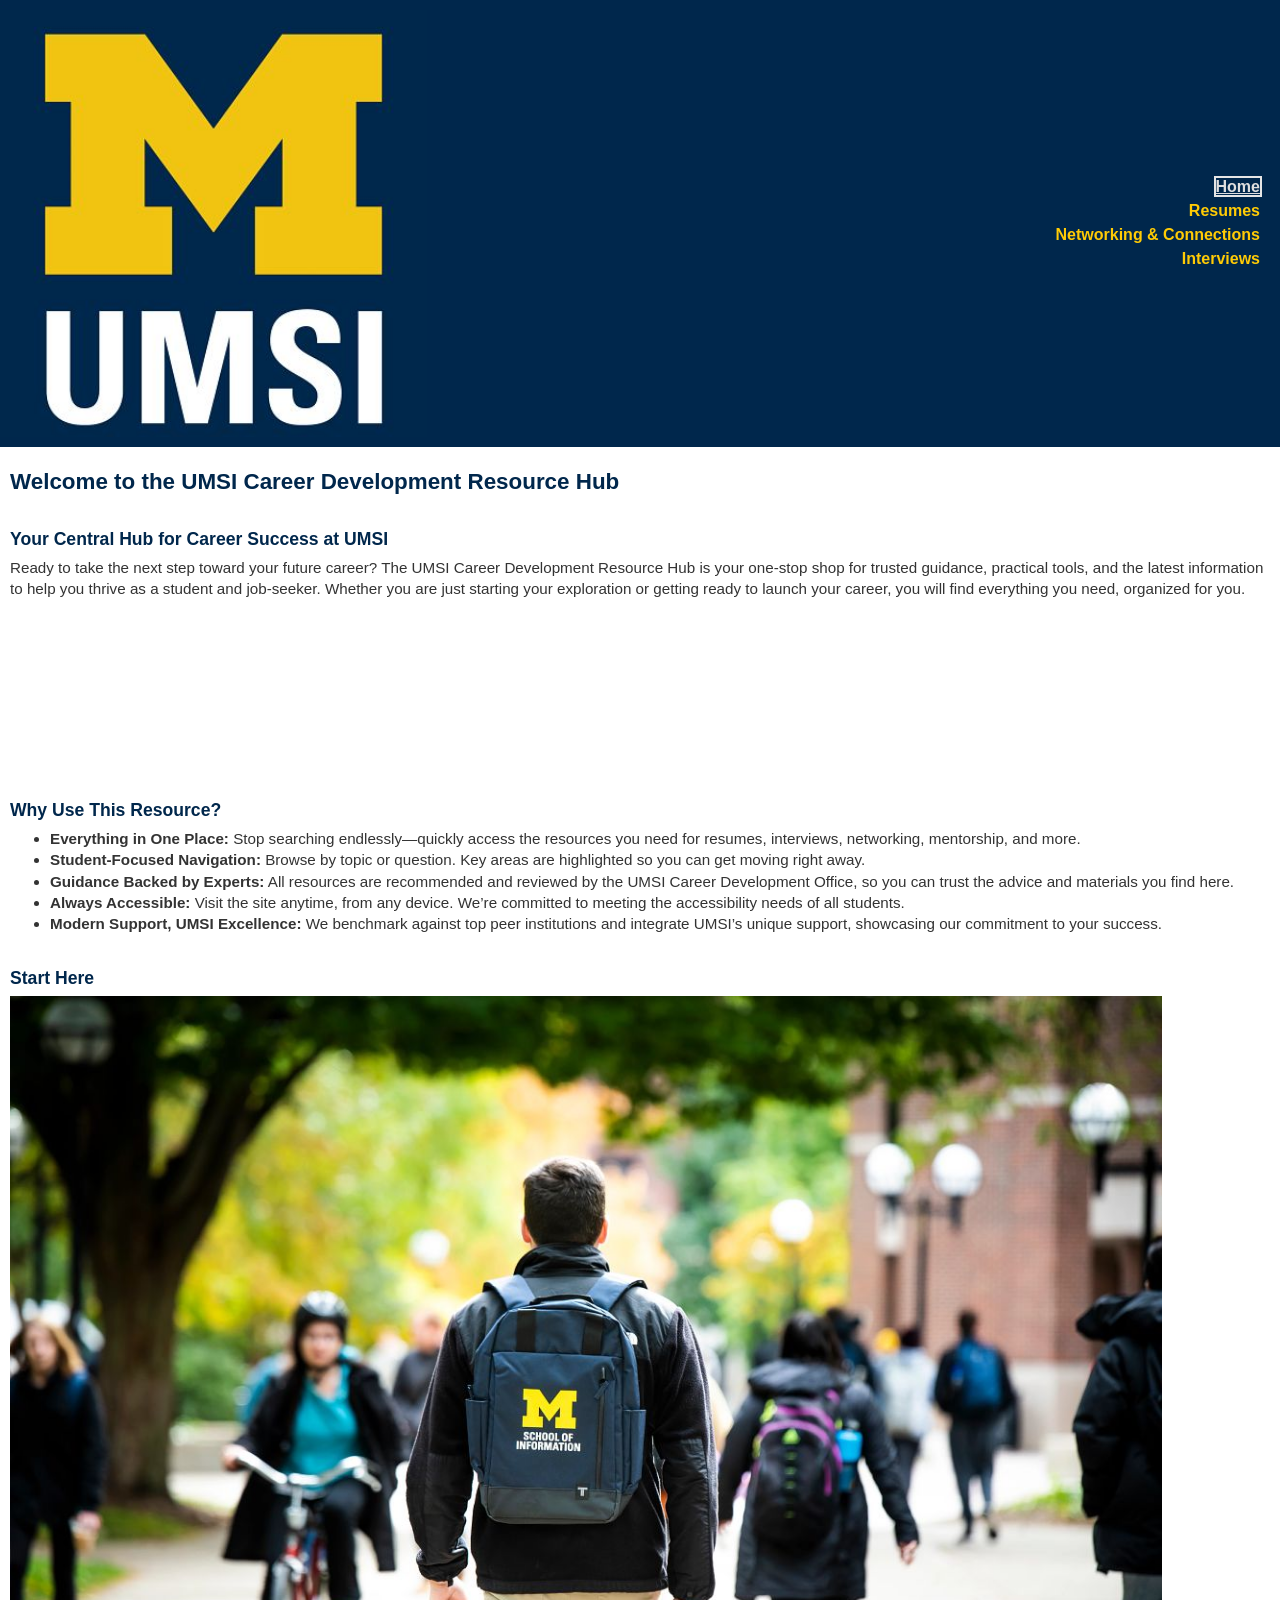
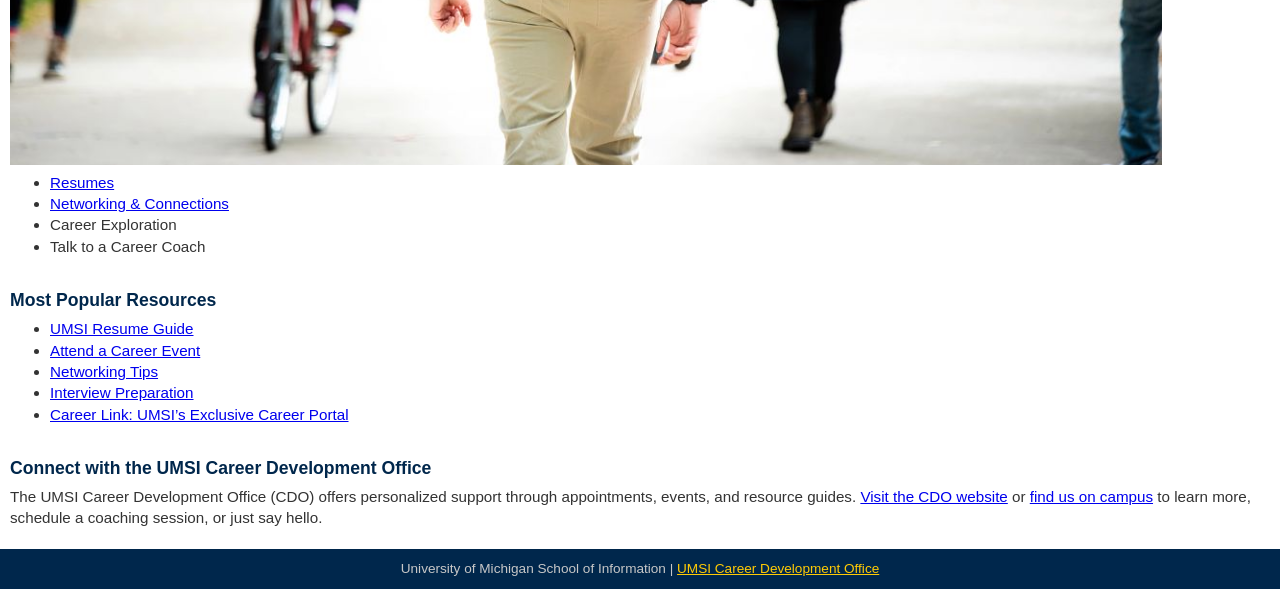
==== index.html @ a551b767 "Add files via upload" ====
<!DOCTYPE html>
<html lang="en">

<head>
  <meta charset="UTF-8">
  <meta name="viewport" content="width=device-width, initial-scale=1.0">
  <title>MSI Career Development Resource Hub</title>
  <link rel="stylesheet" href="css/html5reset.css">
  <link rel="stylesheet" href="css/style.css">
</head>

<body>

  <header>
    <div class=skip><a href="#maincontent">Skip to main content</a></div>
    <img src="images/UMSI_signature_vertical_informal_solidblue.jpg" alt="UMSI Logo" width="100" height="100">
    <nav>
      <ul>
        <li><a class="active" href="index.html">Home</a></li>
        <li><a href="resume.html">Resumes</a></li>
        <li><a href="networking_and_connections.html">Networking & Connections</a></li>
        <li><a href="interviews.html">Interviews</a></li>
      </ul>
    </nav>

  </header>

  <main class="container" id="maincontent">
    <div class="welcome">
      <h1>Welcome to the UMSI Career Development Resource Hub</h1>
    </div>

    <div class="hub">
      <h2>Your Central Hub for Career Success at UMSI</h2>
      <p>
        Ready to take the next step toward your future career? The UMSI Career Development Resource Hub is your one-stop
        shop for trusted guidance, practical tools, and the latest information to help you thrive as a student and
        job-seeker. Whether you are just starting your exploration or getting ready to launch your career, you will find
        everything you need, organized for you.
      </p>
      <div class="video">
        <div class="video">
          <iframe width="560" height="315" src="https://www.youtube.com/embed/GSjGeDYJ5Nk" title="YouTube video player"
            frameborder="0"
            allow="accelerometer; autoplay; clipboard-write; encrypted-media; gyroscope; picture-in-picture"
            allowfullscreen>
          </iframe>
        </div>
      </div>
    </div>

    <div class="why">
      <h2>Why Use This Resource?</h2>

      <ul>
        <li><strong>Everything in One Place:</strong> Stop searching endlessly—quickly access the resources you need for
          resumes, interviews, networking, mentorship, and more.</li>
        <li><strong>Student-Focused Navigation:</strong> Browse by topic or question. Key areas are highlighted so you
          can get moving right away.</li>
        <li><strong>Guidance Backed by Experts:</strong> All resources are recommended and reviewed by the UMSI Career
          Development Office, so you can trust the advice and materials you find here.</li>
        <li><strong>Always Accessible:</strong> Visit the site anytime, from any device. We’re committed to meeting the
          accessibility needs of all students.</li>
        <li><strong>Modern Support, UMSI Excellence:</strong> We benchmark against top peer institutions and integrate
          UMSI’s unique support, showcasing our commitment to your success.</li>
      </ul>
    </div>

    <div class="start">
      <h2>Start Here</h2>
      <div>
        <img src="images/UMSI_CampusFall_UMSIBackpack_02.jpg" alt="A student wears a UMSI backpack in fall on the drag."
          width="800" height="500">
        <ul>
          <li><a href="resume.html">Resumes</a></li>
          <li><a href="networking_and_connections.html">Networking & Connections</a></li>
          <li><a>Career Exploration</a></li>
          <li><a>Talk to a Career Coach</a></li>
        </ul>
      </div>
    </div>

    <div class="resources">
      <h2>Most Popular Resources</h2>
      <ul>
        <li><a href="https://docs.google.com/document/d/1_1GfDJyVGIgE82MZjVhuWT_aB_2Hcj1NN62FUCXoR_o/edit?tab=t.0"
            target="_blank">UMSI Resume Guide</a></li>
        <li><a href="https://umich.instructure.com/courses/137916/pages/attend-an-event" target="_blank">Attend a Career
            Event</a></li>
        <li><a href="https://docs.google.com/document/d/18HMt79BU8ovGf9z7_P7No5tuwUS6qHNW5u0sgrepLtE/edit?tab=t.0"
            target="_blank">Networking Tips</a></li>
        <li><a
            href="https://docs.google.com/presentation/d/15n-XqsFEntdbkZz89K-ohf7Or1NnCt5CQNDG-6fh2a0/edit?usp=sharing"
            target="_blank">Interview Preparation</a></li>
        <li><a href="https://si-umich.12twenty.com/Login" target="_blank">Career Link: UMSI’s Exclusive Career
            Portal</a></li>
      </ul>
    </div>

    <div class="connect">
      <h2>Connect with the UMSI Career Development Office</h2>
      <p>
        The UMSI Career Development Office (CDO) offers personalized support through appointments, events, and resource
        guides. <a href="https://umich.instructure.com/courses/137916" target="_blank">Visit the CDO website</a> or <a
          href="https://www.si.umich.edu/about-umsi/getting-umsi" target="_blank">find us on campus</a> to learn more,
        schedule a coaching session, or just say hello.
      </p>
    </div>

    <!-- Content taken & modified from UMGPT with the prompt, "Write me a webpage of intro content to help meet the following requirements - this is for the home page": and then pasted in the client objectives & project requirements"
          UMGPT. (2025). UMGPT ( GPT-4.1 August 25th version) [Large language model]. -->
  </main>
  <footer>
    <p>University of Michigan School of Information | <a href="https://umich.instructure.com/courses/137916">UMSI Career
        Development Office </a></p>
  </footer>
</body>

</html>
---- css/style.css ----
body {
    font-family: "Roboto Condensed", sans-serif;
    line-height: 1.5;
    color: #333;
    margin: 0;
    padding: 0;
}

header {
    display: grid;
    grid-template-columns: 1fr 1fr 1fr;
    align-items: center;
    background-color: #00274C;
    padding: 10px 0;
}

header img {
    grid-column: 1 / 2;
    width: 100%;
    height: auto;
}

nav{
  grid-column: 2 / -1;
  padding: 20px;
}

nav ul {
    text-align: right;
}

nav a{
  color: #FFCB05;
  font-weight: bold;
  text-decoration: none;
}

nav a.active {
    color: #dedede; 
    font-weight: bold;       
    text-decoration: underline; 
    outline: 2px solid #e5e5e5;
}

.skip a {
    position: absolute;
    top: -50px;
}

.skip a:focus {
    top: 10px;
}

.container {
    display: grid;
    grid-template-columns: 1fr 1fr 1fr;
    gap: 10px;
    width: 100%;
    padding: 10px;
}

.welcome {
    grid-column: 1 / -1;
    padding: 10px 0;
    color: #00274C;
    font-weight: bold;
}

.welcome h1 {
    margin: 0;
    font-size: 1.4rem;
    line-height: 1.3;
    word-wrap: break-word;
    overflow-wrap: break-word;
}

.hub, .why, .start, .resources,.connect,
.support, .craft, .easy, .FAQ,
.outreach, .plan,
.know, .question, .behavioral, .technical {
    grid-column: 1 / -1;
    padding: 10px 0;
}

.resources h2, .hub h2, .why h2, .start h2, .connect h2,
.craft h2, .easy h2, .FAQ h2,
.outreach h2, .plan h2,
.know h2, .question h2, .behavioral h2, .technical h2 {
    font-size: 1.1rem;
    margin-bottom: 5px;
    color: #00274C;
}

.resources li, .why li, .start li, .hub p, .connect p,
.craft p, .easy li, .FAQ li, .resources p,
.plan p, .plan li, .outreach p,
.know p, .know li, .question p, .question li, .behavioral p, .behavioral li, .technical p {
    font-size: 0.95rem;
    line-height: 1.4;
    margin-right: 15px;
}

.video {
    grid-column: 1 / -1;
    width: 100%;
    margin-top: 10px;
}

.video iframe {
    grid-column: 1 / 2;
    height: 100%;
    width: auto;
}

.video2 {
    grid-column: 1 / 2;
    grid-row: 1 / 2;
    margin-top: 10px;
}

.video2 video {
    width: 80%; 
    height: 100%;    
    aspect-ratio: 16 / 9;
}

.know img,
.plan img,
.craft img {
    grid-column: 1 / -1;
    width: 90%;
    height: auto;
    margin-top: 10px;
}

.start img {
    grid-column: 1 / -1;
    width: 90%;
    height: auto;
}

.font p{
    color: #0b2b49;
    font-style: italic;
}

footer p {
    color: #c7c7c7;
}

footer {
    padding: 10px;
    background-color:#00274C;
    text-align: center;
    font-size: 0.85rem;
}

footer a {
    color: #FFCB05;
    text-decoration: underline;
}
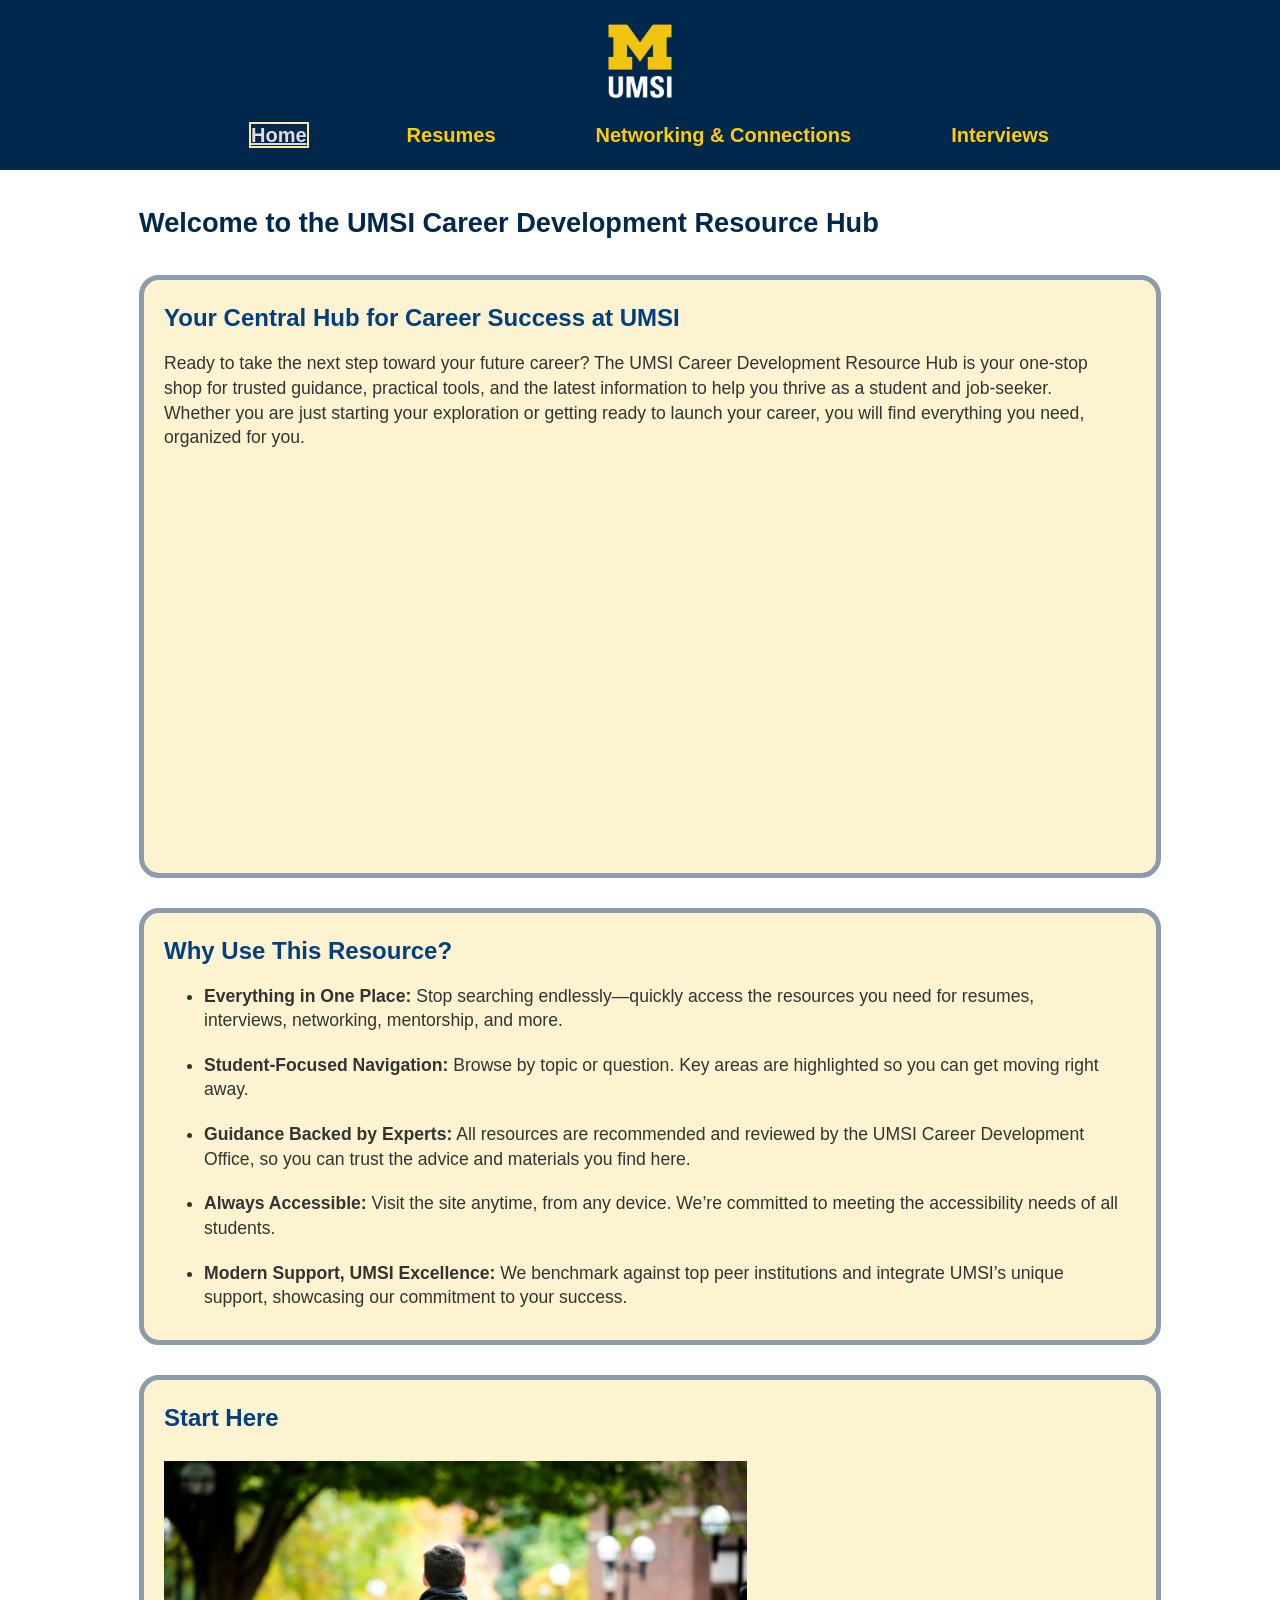
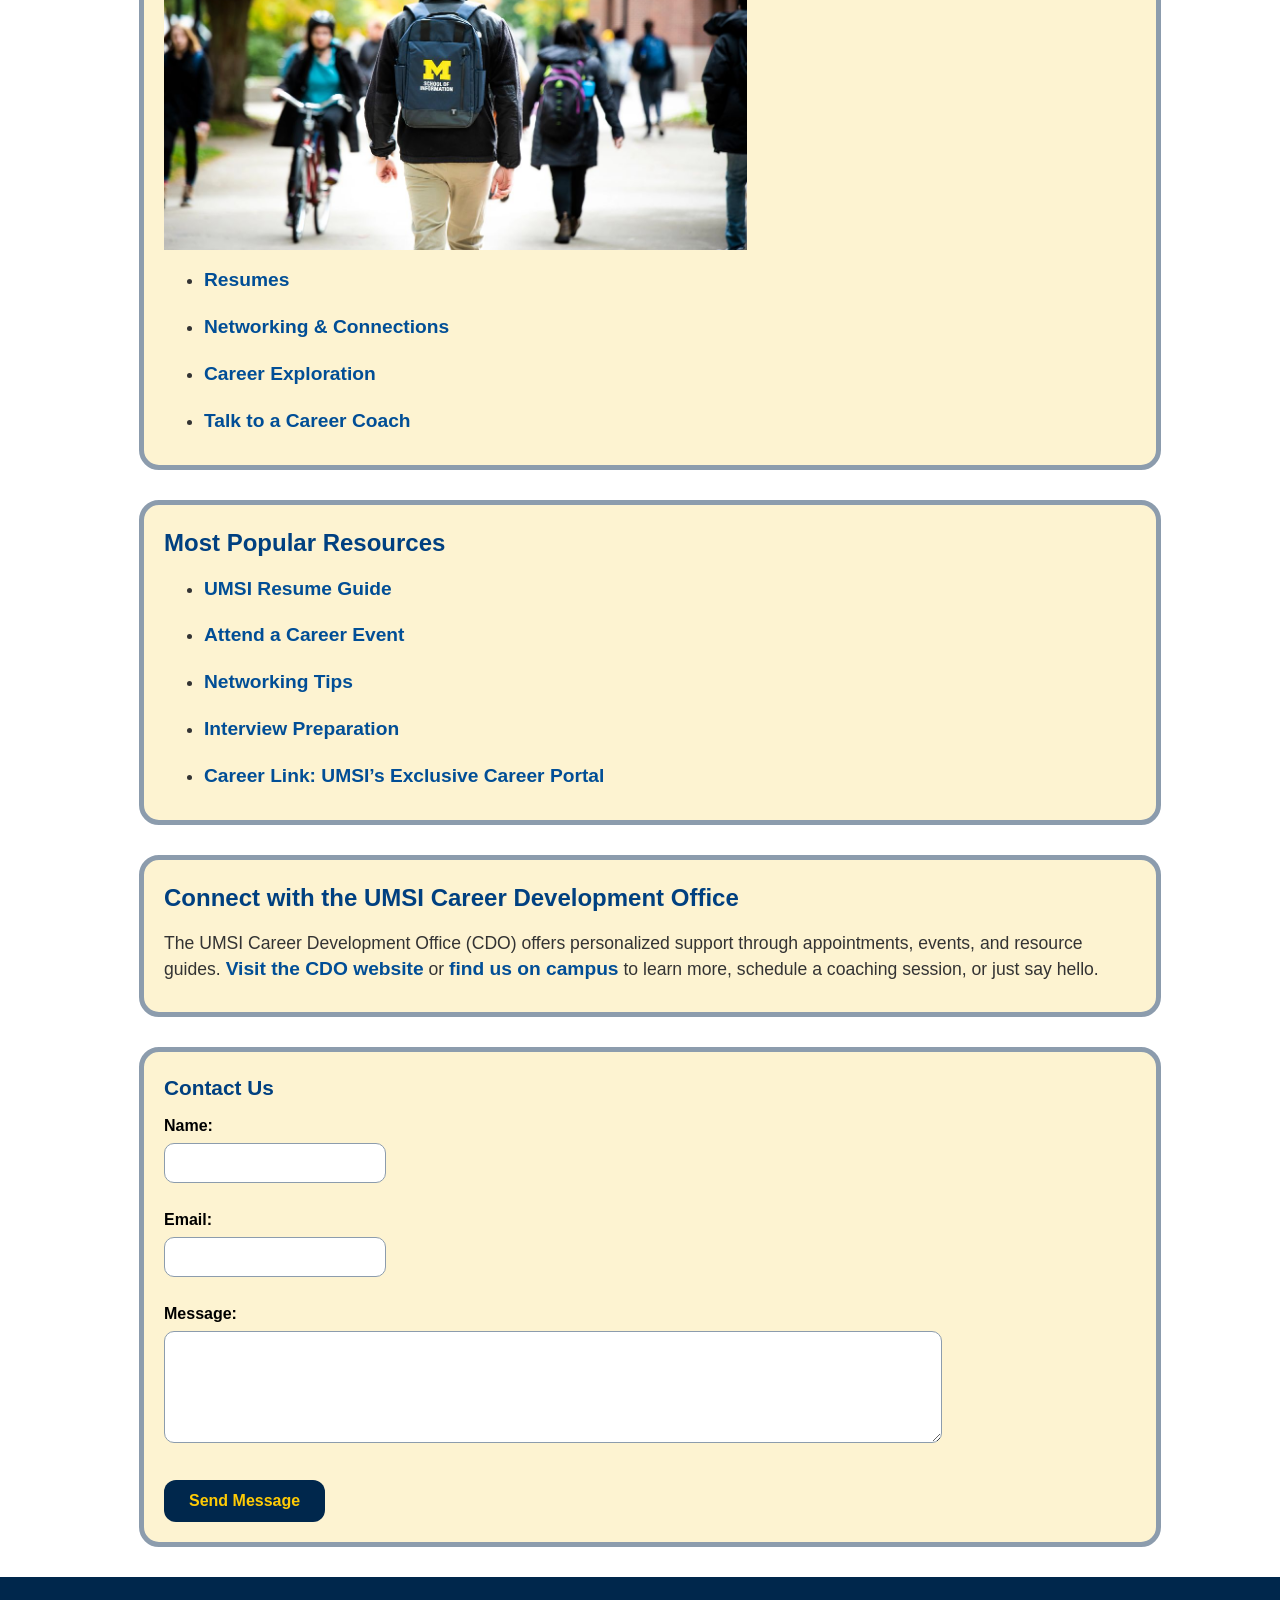
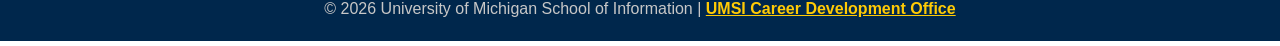
==== commit b655ec42: "Add files via upload" ====
--- a/index.html
+++ b/index.html
@@ -22,15 +22,14 @@
         <li><a href="interviews.html">Interviews</a></li>
       </ul>
     </nav>
-
   </header>
 
   <main class="container" id="maincontent">
-    <div class="welcome">
+    <div tabindex="0" class="welcome">
       <h1>Welcome to the UMSI Career Development Resource Hub</h1>
     </div>
 
-    <div class="hub">
+    <div tabindex="0" class="hub">
       <h2>Your Central Hub for Career Success at UMSI</h2>
       <p>
         Ready to take the next step toward your future career? The UMSI Career Development Resource Hub is your one-stop
@@ -39,17 +38,15 @@
         everything you need, organized for you.
       </p>
       <div class="video">
-        <div class="video">
-          <iframe width="560" height="315" src="https://www.youtube.com/embed/GSjGeDYJ5Nk" title="YouTube video player"
-            frameborder="0"
-            allow="accelerometer; autoplay; clipboard-write; encrypted-media; gyroscope; picture-in-picture"
-            allowfullscreen>
-          </iframe>
-        </div>
+        <iframe width="560" height="315" src="https://www.youtube.com/embed/GSjGeDYJ5Nk" title="YouTube video player"
+          frameborder="0"
+          allow="accelerometer; autoplay; clipboard-write; encrypted-media; gyroscope; picture-in-picture"
+          allowfullscreen>
+        </iframe>
       </div>
     </div>
 
-    <div class="why">
+    <div tabindex="0" class="why">
       <h2>Why Use This Resource?</h2>
 
       <ul>
@@ -66,7 +63,7 @@
       </ul>
     </div>
 
-    <div class="start">
+    <div tabindex="0" class="start">
       <h2>Start Here</h2>
       <div>
         <img src="images/UMSI_CampusFall_UMSIBackpack_02.jpg" alt="A student wears a UMSI backpack in fall on the drag."
@@ -80,7 +77,7 @@
       </div>
     </div>
 
-    <div class="resources">
+    <div tabindex="0" class="resources">
       <h2>Most Popular Resources</h2>
       <ul>
         <li><a href="https://docs.google.com/document/d/1_1GfDJyVGIgE82MZjVhuWT_aB_2Hcj1NN62FUCXoR_o/edit?tab=t.0"
@@ -97,7 +94,7 @@
       </ul>
     </div>
 
-    <div class="connect">
+    <div tabindex="0" class="connect">
       <h2>Connect with the UMSI Career Development Office</h2>
       <p>
         The UMSI Career Development Office (CDO) offers personalized support through appointments, events, and resource
@@ -107,13 +104,35 @@
       </p>
     </div>
 
+    <div class="form">
+      <h2>Contact Us</h2>
+      <form action="https://formspree.io/f/xreokzqy" method="POST">
+        <label for="name">Name:</label>
+        <input type="text" id="name" name="name" required>
+
+        <label for="email">Email:</label>
+        <input type="email" id="email" name="email" required>
+
+        <label for="message">Message:</label>
+        <textarea id="message" name="message" rows="5" required></textarea>
+
+        <button type="submit">Send Message</button>
+      </form>
+    </div>
+
     <!-- Content taken & modified from UMGPT with the prompt, "Write me a webpage of intro content to help meet the following requirements - this is for the home page": and then pasted in the client objectives & project requirements"
           UMGPT. (2025). UMGPT ( GPT-4.1 August 25th version) [Large language model]. -->
   </main>
   <footer>
-    <p>University of Michigan School of Information | <a href="https://umich.instructure.com/courses/137916">UMSI Career
-        Development Office </a></p>
+    <p>&copy; <span id="year"></span> University of Michigan School of Information | 
+      <a href="https://umich.instructure.com/courses/137916">UMSI Career Development Office</a>
+    </p>
   </footer>
+
+<script>
+  const currentYear = new Date().getFullYear();
+  document.getElementById("year").textContent = currentYear;
+</script>
 </body>
 
 </html>
--- a/css/style.css
+++ b/css/style.css
@@ -20,31 +20,38 @@
     height: auto;
 }
 
-nav{
-  grid-column: 2 / -1;
-  padding: 20px;
+nav {
+    grid-column: 2 / -1;
+    padding-right: 20px;
 }
 
 nav ul {
     text-align: right;
 }
 
-nav a{
-  color: #FFCB05;
-  font-weight: bold;
-  text-decoration: none;
+nav a {
+    color: #FFCB05;
+    font-size: 20px;
+    font-weight: bold;
+    text-decoration: none;
+}
+
+nav li {
+    margin-bottom: 20px;
 }
 
 nav a.active {
-    color: #dedede; 
-    font-weight: bold;       
-    text-decoration: underline; 
+    color: #dedede;
+    font-weight: bold;
+    text-decoration: underline;
     outline: 2px solid #e5e5e5;
 }
 
 .skip a {
     position: absolute;
     top: -50px;
+    background-color: #00274C;
+    color: #e5e5e5;
 }
 
 .skip a:focus {
@@ -68,89 +75,169 @@
 
 .welcome h1 {
     margin: 0;
-    font-size: 1.4rem;
+    font-size: 1.6rem;
     line-height: 1.3;
     word-wrap: break-word;
     overflow-wrap: break-word;
 }
 
-.hub, .why, .start, .resources,.connect,
-.support, .craft, .easy, .FAQ,
-.outreach, .plan,
-.know, .question, .behavioral, .technical {
+.hub,
+.why,
+.start,
+.resources,
+.connect,
+.support,
+.craft,
+.easy,
+.FAQ,
+.outreach,
+.plan,
+.know,
+.question,
+.behavioral,
+.technical
+.form {
     grid-column: 1 / -1;
     padding: 10px 0;
 }
 
-.resources h2, .hub h2, .why h2, .start h2, .connect h2,
-.craft h2, .easy h2, .FAQ h2,
-.outreach h2, .plan h2,
-.know h2, .question h2, .behavioral h2, .technical h2 {
-    font-size: 1.1rem;
+.resources h2,
+.hub h2,
+.why h2,
+.start h2,
+.connect h2,
+.form h2,
+.craft h2,
+.easy h2,
+.FAQ h2,
+.outreach h2,
+.plan h2,
+.know h2,
+.question h2,
+.behavioral h2,
+.technical h2 {
+    font-size: 1.3rem;
     margin-bottom: 5px;
-    color: #00274C;
-}
-
-.resources li, .why li, .start li, .hub p, .connect p,
-.craft p, .easy li, .FAQ li, .resources p,
-.plan p, .plan li, .outreach p,
-.know p, .know li, .question p, .question li, .behavioral p, .behavioral li, .technical p {
+    color: #004080;
+}
+
+.resources li,
+.why li,
+.start li,
+.hub p,
+.connect p,
+.craft p,
+.easy li,
+.FAQ li,
+.resources p,
+.plan p,
+.plan li,
+.outreach p,
+.know p,
+.know li,
+.question p,
+.question li,
+.behavioral p,
+.behavioral li,
+.technical p {
     font-size: 0.95rem;
     line-height: 1.4;
     margin-right: 15px;
 }
 
 .video {
-    grid-column: 1 / -1;
     width: 100%;
     margin-top: 10px;
 }
 
 .video iframe {
-    grid-column: 1 / 2;
     height: 100%;
     width: auto;
 }
 
 .video2 {
-    grid-column: 1 / 2;
-    grid-row: 1 / 2;
     margin-top: 10px;
 }
 
 .video2 video {
-    width: 80%; 
-    height: 100%;    
+    width: 80%;
+    height: 100%;
     aspect-ratio: 16 / 9;
 }
 
 .know img,
 .plan img,
 .craft img {
-    grid-column: 1 / -1;
     width: 90%;
     height: auto;
     margin-top: 10px;
 }
 
 .start img {
-    grid-column: 1 / -1;
     width: 90%;
     height: auto;
 }
 
-.font p{
+.font p {
     color: #0b2b49;
     font-style: italic;
 }
 
+hr {
+    height: 2px;
+    background-color: #dca901;
+}
+
+a {
+    text-decoration: none;
+    color: #014e96;
+}
+
+.form {
+    grid-column: 1 / -1;
+}
+
+.form label {
+        display: block;
+        margin: 10px 0 5px;
+        font-weight: bold;
+        color: #000000;
+        font-size: 1rem;
+}
+
+.form button {
+    margin-top: 5px;
+    background-color: #00274C;
+    color: #FFCB05;
+    border: none;
+    padding: 12px 25px;
+    border-radius: 12px;
+    font-weight: bold;
+    font-size: 1rem;
+    display: block;
+}
+
+.form input, .form textarea {
+    padding: 5px;
+    border-radius: 10px;
+    border: 1px solid #8c9cad;
+    margin-bottom: 15px;
+    font-size: .85rem;
+    box-sizing: border-box;
+    outline: none;
+}
+
+.form textarea {
+    width: 100%;
+}
+
 footer p {
     color: #c7c7c7;
 }
 
 footer {
     padding: 10px;
-    background-color:#00274C;
+    background-color: #00274C;
     text-align: center;
     font-size: 0.85rem;
 }
@@ -158,4 +245,268 @@
 footer a {
     color: #FFCB05;
     text-decoration: underline;
+}
+
+@media (min-width: 992px) {
+    body {
+        font-family: "Roboto Condensed", sans-serif;
+        line-height: 1.5;
+        color: #333;
+        margin: 0;
+        padding: 0;
+    }
+
+    header {
+        display: flex;
+        align-items: center;
+        flex-direction: column;
+        background-color: #00274C;
+        margin: 0;
+        padding: 20px 0;
+    }
+
+    nav ul {
+        display: flex;
+        list-style: none;
+        gap: 100px;
+    }
+
+    header img {
+        width: 80px;
+        height: auto;
+        padding-bottom: 20px;
+    }
+
+    nav a {
+        color: #FFCB05;
+        font-size: 20px;
+        font-weight: bold;
+        text-decoration: none;
+    }
+
+    nav li {
+        flex-direction: row;
+        margin-bottom: 0;
+    }
+
+    nav a.active {
+        color: #dedede;
+        font-weight: bold;
+        text-decoration: underline;
+        outline: 2px solid #ffe99f;
+    }
+
+    .skip a {
+        position: absolute;
+        top: -50px;
+        background-color: #00274C;
+        color: #e5e5e5;
+    }
+
+    .skip a:focus {
+        top: 10px;
+    }
+
+    /* body */
+    .container {
+        display: grid;
+        grid-template-columns: repeat(10, 1fr);
+        gap: 10px;
+        width: 100%;
+        padding: 10px;
+    }
+
+    .welcome {
+        margin: 15px 0;
+        grid-column: 2 / -2;
+        padding: 10px 0;
+        color: #00274C;
+        font-weight: bold;
+    }
+
+    .welcome h1 {
+        margin: 0;
+        font-size: 1.7rem;
+        line-height: 1.3;
+        word-wrap: break-word;
+        overflow-wrap: break-word;
+    }
+
+    .hub,
+    .why,
+    .start,
+    .resources,
+    .connect,
+    .support,
+    .craft,
+    .easy,
+    .FAQ,
+    .outreach,
+    .plan,
+    .know,
+    .question,
+    .behavioral,
+    .technical,
+    .form {
+        background-color: #fdf3d1;
+        grid-column: 2 / -2;
+        padding: 20px;
+        border: #8c9cad solid 5px;
+        border-radius: 20px;
+        margin-bottom: 20px;
+    }
+
+    .resources h2,
+    .hub h2,
+    .why h2,
+    .start h2,
+    .connect h2,
+    .craft h2,
+    .easy h2,
+    .FAQ h2,
+    .outreach h2,
+    .plan h2,
+    .know h2,
+    .question h2,
+    .behavioral h2,
+    .technical h2 {
+        font-size: 1.5rem;
+        margin-bottom: 5px;
+        color: #004080;
+    }
+
+    .resources li,
+    .why li,
+    .start li,
+    .hub p,
+    .connect p,
+    .craft p,
+    .easy li,
+    .FAQ li,
+    .resources p,
+    .plan p,
+    .plan li,
+    .outreach p,
+    .know p,
+    .know li,
+    .question p,
+    .question li,
+    .behavioral p,
+    .behavioral li,
+    .technical p {
+        font-size: 1.1rem;
+        line-height: 1.4;
+        padding: 10px 0;
+    }
+
+    .behavioral h2, .plan h2, .know h2 {
+        margin-bottom: 15px;
+    }
+
+    .video, .video2 {
+    margin-top: 10px;
+    margin-left: 10%;
+    }
+
+    .video iframe {
+    width: 70%; 
+    aspect-ratio: 16/9; 
+    display: block;
+    margin-left: 5%;     
+    }
+
+    .know img,
+    .plan img,
+    .craft img {
+        width: 60%;
+        height: auto;
+        margin-top: 10px;
+        margin-left: 15%;
+    }
+
+    .start img {
+        width: 60%;
+        height: auto;
+        margin-top: 20px;
+    }
+
+    .font p {
+        color: #0b2b49;
+        font-style: italic;
+        font-size: 1.1rem;
+        padding: 0;
+    }
+
+    .plan p, .know p {
+        padding: 0;
+    }
+
+    .example {
+        font-weight: bold;
+        color: #014e96;
+        font-size: 1.2rem;
+    }
+
+    hr {
+        height: 1px;
+        background-color: #6f5601;
+    }
+
+    a {
+        text-decoration: none;
+        color: #014e96;
+        font-weight: bold;
+        font-size: 1.2rem;
+    }
+
+    .form label {
+        display: block;
+        margin: 10px 0 5px;
+        font-weight: bold;
+        color: #000000;
+        font-size: 1rem;
+    }
+
+    .form button {
+        margin-top: 15px;
+        background-color: #00274C;
+        color: #FFCB05;
+        border: none;
+        padding: 12px 25px;
+        border-radius: 12px;
+        font-weight: bold;
+        font-size: 1rem;
+        display: block;
+    }
+
+    .form input, .form textarea {
+        padding: 10px;
+        border-radius: 10px;
+        border: 1px solid #8c9cad;
+        margin-bottom: 15px;
+        font-size: 1rem;
+        box-sizing: border-box;
+        outline: none;
+    }
+
+    .form textarea {
+        width: 80%;
+    }
+
+    footer p {
+        color: #c7c7c7;
+    }
+
+    footer {
+        padding: 20px;
+        background-color: #00274C;
+        text-align: center;
+        font-size: 1rem;
+    }
+
+    footer a {
+        color: #FFCB05;
+        text-decoration: underline;
+        font-size: 1rem;
+    }
 }
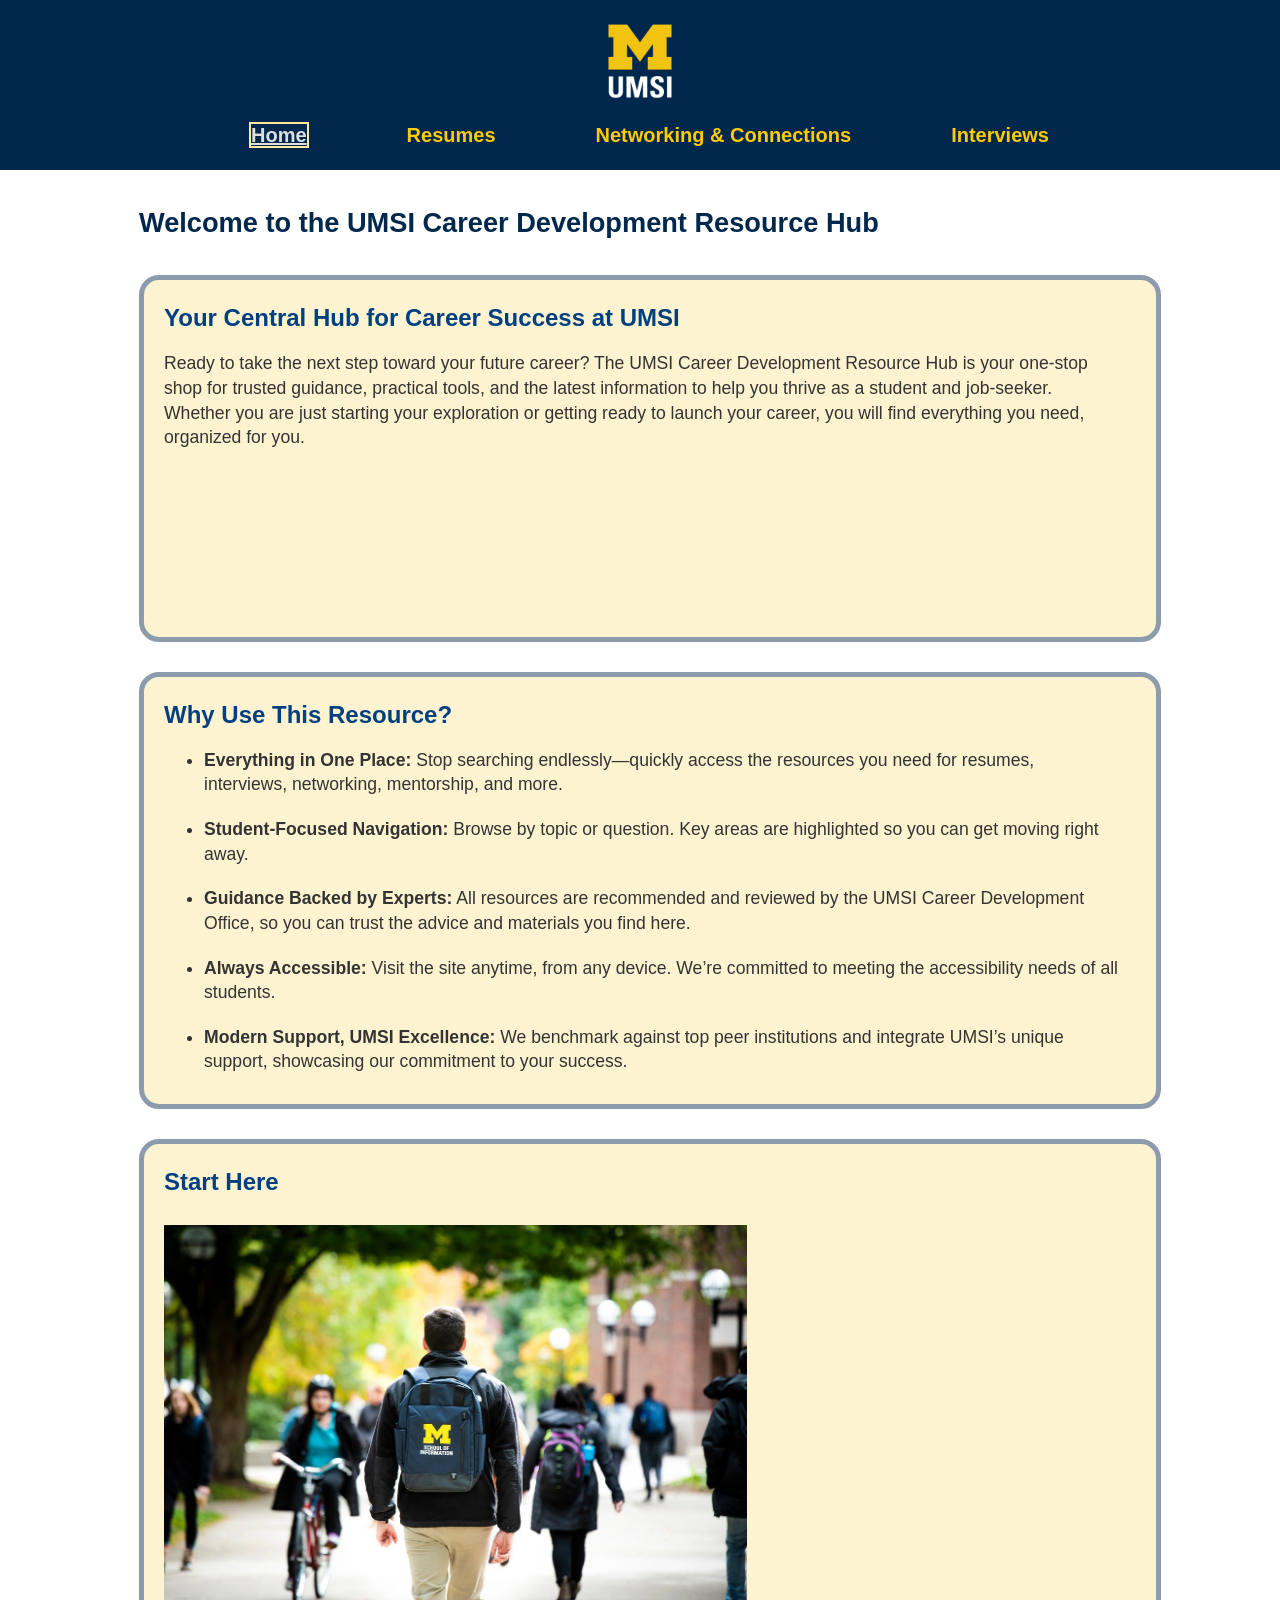
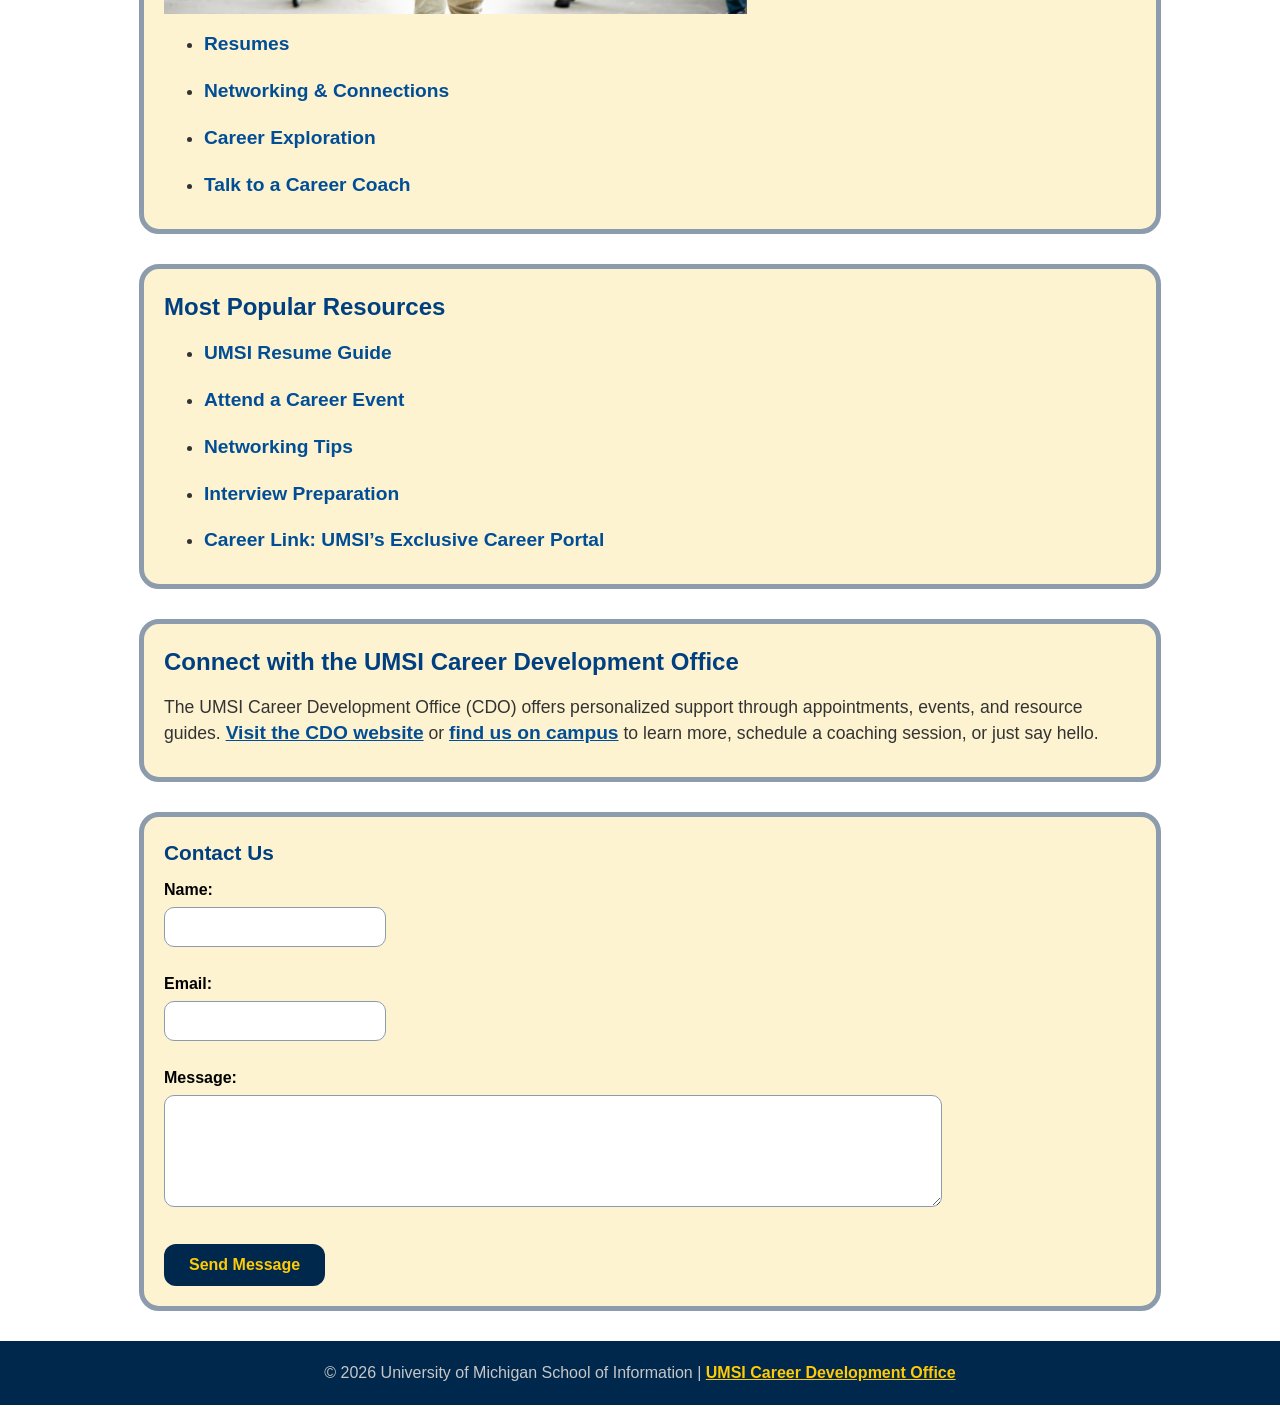
==== commit e9f0b3fa: "Add files via upload" ====
--- a/index.html
+++ b/index.html
@@ -37,13 +37,16 @@
         job-seeker. Whether you are just starting your exploration or getting ready to launch your career, you will find
         everything you need, organized for you.
       </p>
-      <div class="video">
-        <iframe width="560" height="315" src="https://www.youtube.com/embed/GSjGeDYJ5Nk" title="YouTube video player"
+      <section role="region" aria-label="YouTube Video Player: Career Development Tips">
+        <iframe
+          src="https://www.youtube.com/embed/GSjGeDYJ5Nk"
+          title="YouTube video player"
           frameborder="0"
           allow="accelerometer; autoplay; clipboard-write; encrypted-media; gyroscope; picture-in-picture"
-          allowfullscreen>
-        </iframe>
-      </div>
+          allowfullscreen
+          tabindex="0"
+        ></iframe>
+      </section>
     </div>
 
     <div tabindex="0" class="why">
--- a/css/style.css
+++ b/css/style.css
@@ -60,7 +60,7 @@
 
 .container {
     display: grid;
-    grid-template-columns: 1fr 1fr 1fr;
+    grid-template-columns: repeat(5, 1fr);
     gap: 10px;
     width: 100%;
     padding: 10px;
@@ -95,10 +95,13 @@
 .know,
 .question,
 .behavioral,
-.technical
-.form {
+.technical {
+    grid-column: 1 / -1 ;
+    padding: 10px 0;
+}
+
+.form  {
     grid-column: 1 / -1;
-    padding: 10px 0;
 }
 
 .resources h2,
@@ -190,11 +193,15 @@
 
 a {
     text-decoration: none;
-    color: #014e96;
-}
-
-.form {
-    grid-column: 1 / -1;
+    color: #053867;
+}
+
+a:hover {
+    text-decoration: underline;
+}
+
+.connect a, .craft a {
+    text-decoration: underline;
 }
 
 .form label {
@@ -296,15 +303,9 @@
         outline: 2px solid #ffe99f;
     }
 
-    .skip a {
-        position: absolute;
-        top: -50px;
-        background-color: #00274C;
-        color: #e5e5e5;
-    }
-
     .skip a:focus {
         top: 10px;
+        left: 10px;
     }
 
     /* body */
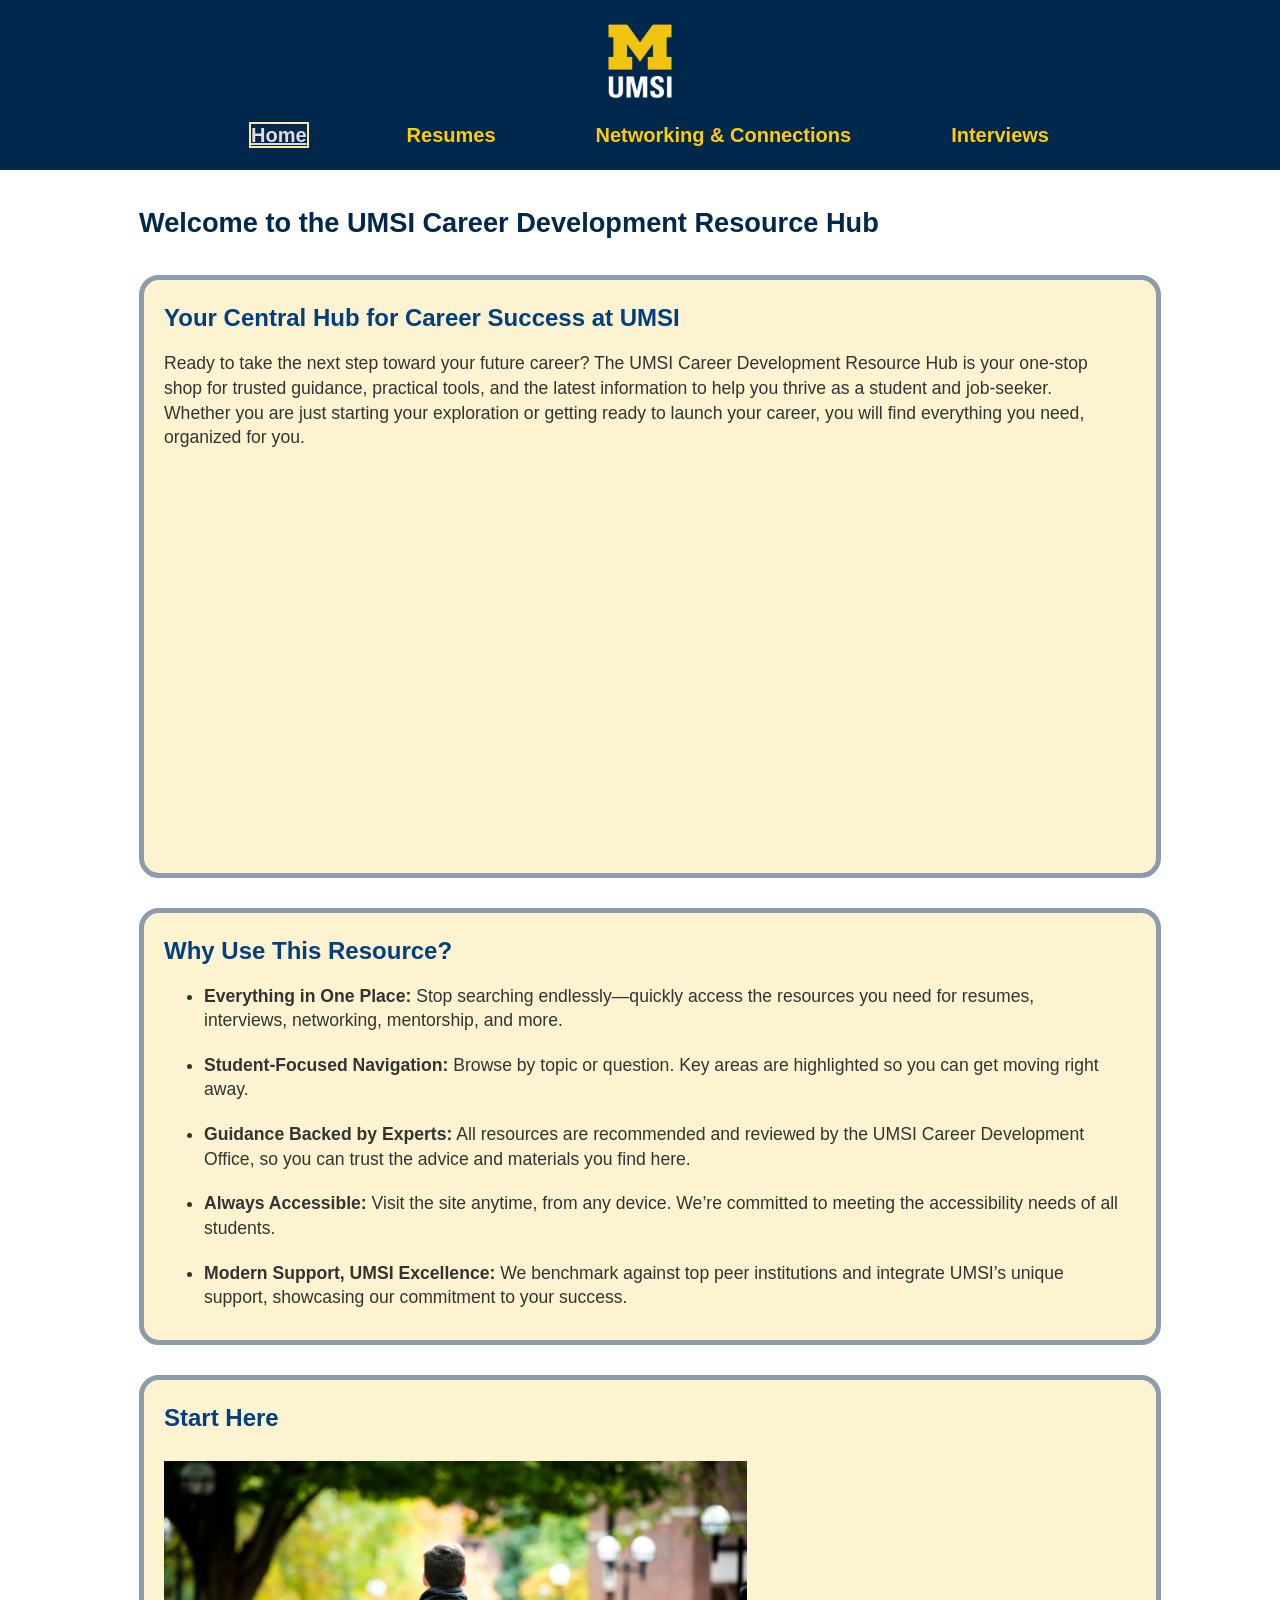
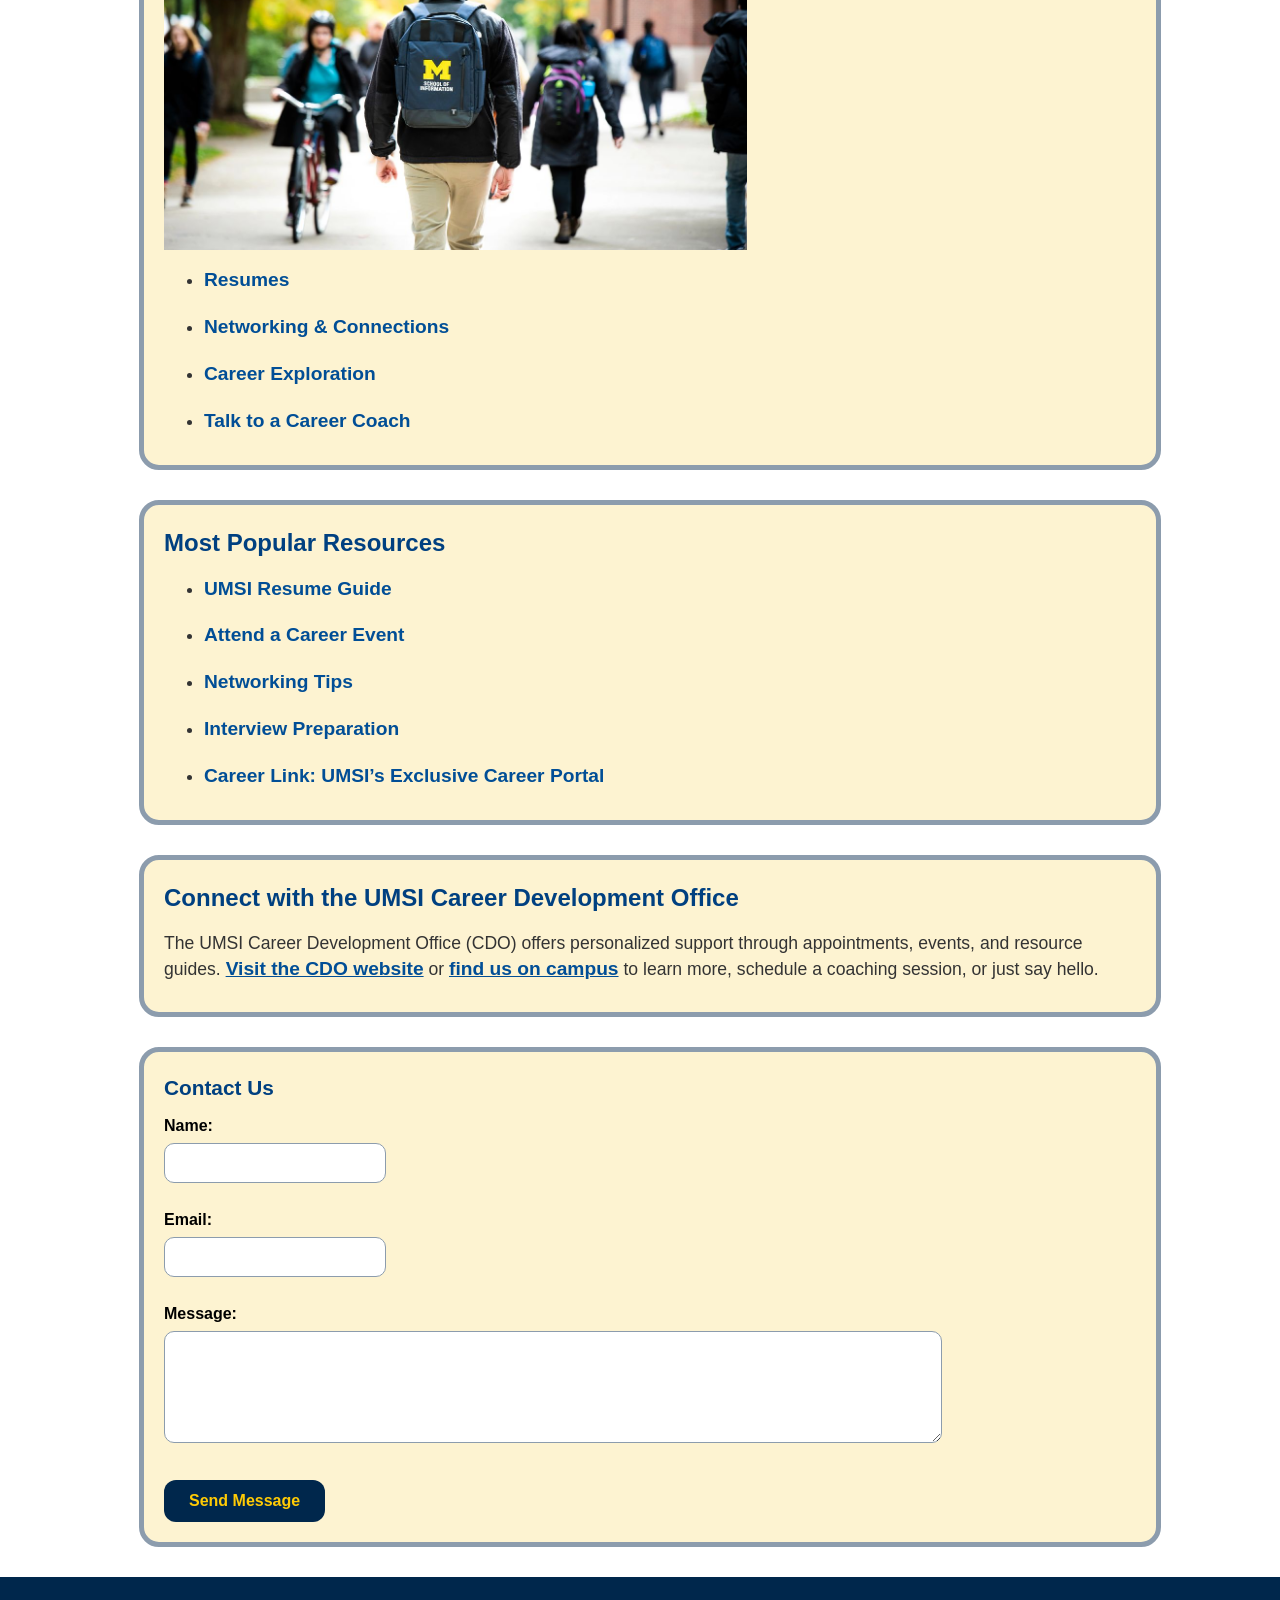
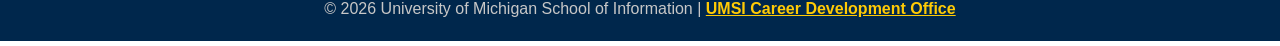
==== commit 8598ca64: "Add files via upload" ====
--- a/index.html
+++ b/index.html
@@ -37,7 +37,7 @@
         job-seeker. Whether you are just starting your exploration or getting ready to launch your career, you will find
         everything you need, organized for you.
       </p>
-      <section role="region" aria-label="YouTube Video Player: Career Development Tips">
+      <section class="video" role="region" aria-label="YouTube Video Player: Career Development Tips">
         <iframe
           src="https://www.youtube.com/embed/GSjGeDYJ5Nk"
           title="YouTube video player"
